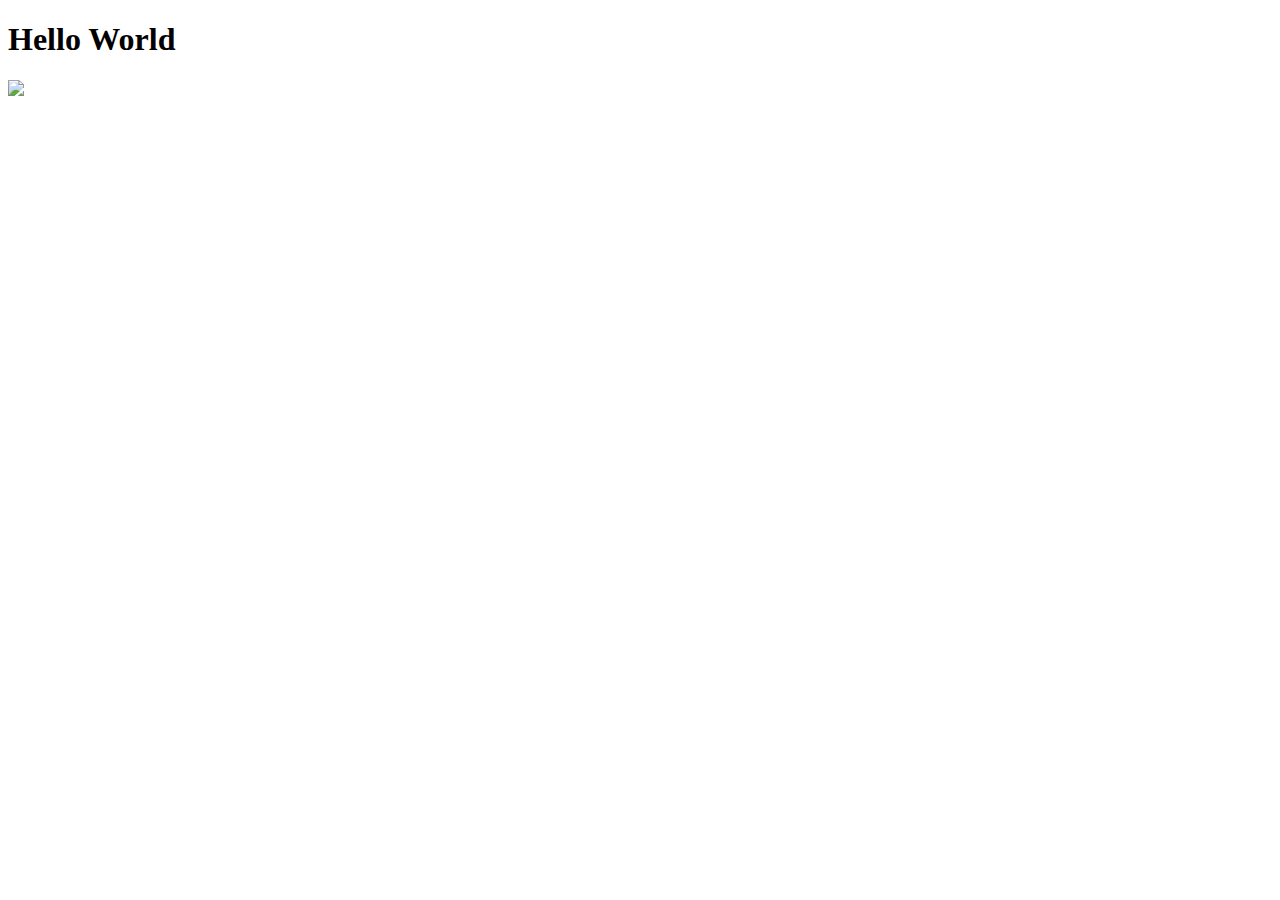
==== index.html @ e900eb6e "Add files via upload" ====
<!DOCTYPE html>
<html lang="en">
<head>
	<meta charset="UTF-8">
	<meta name="viewport" content="width=device-width, initial-scale=1.0">
	<title>Hello World</title>
</head>
<body>
	<h1>Hello World</h1>
	<img SRC="https://thehappypuppysite.com/wp-content/uploads/2017/05/Weimaraner-HP-long.jpg"/>
</body>
</html>
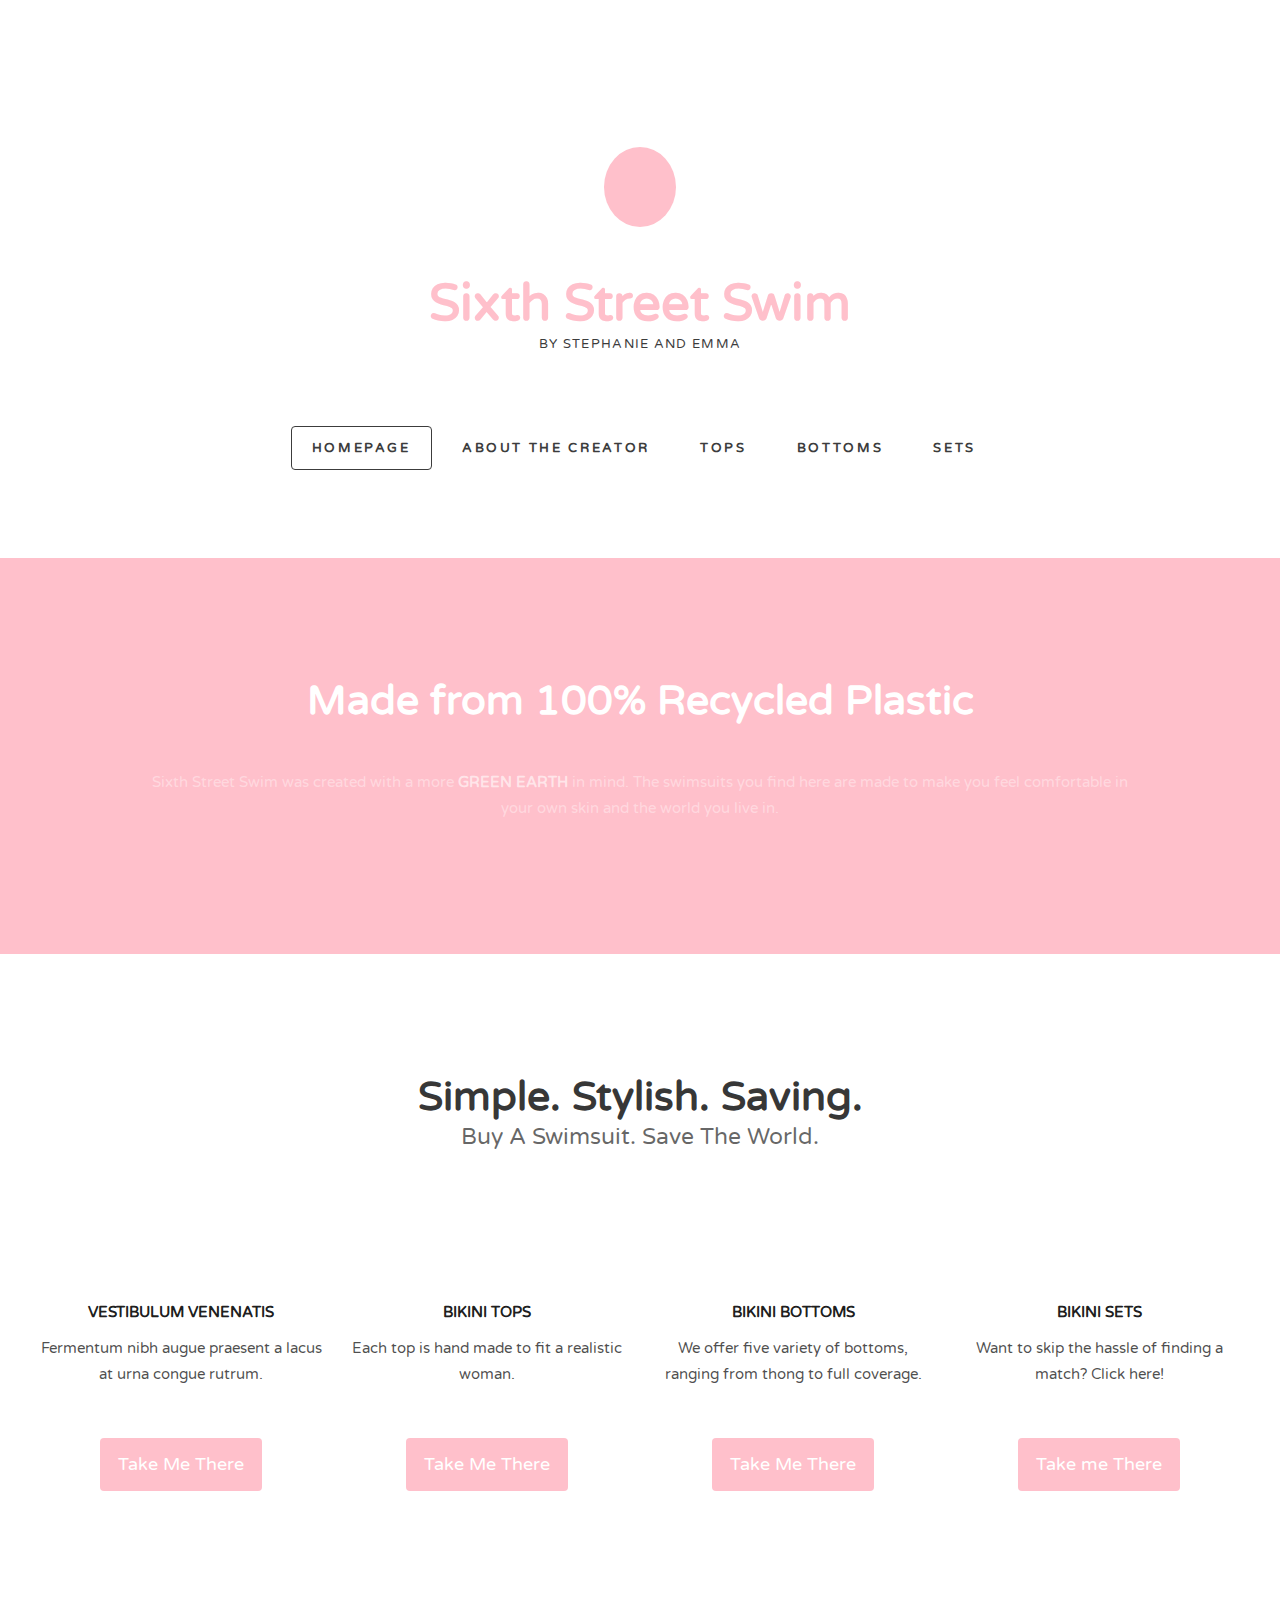
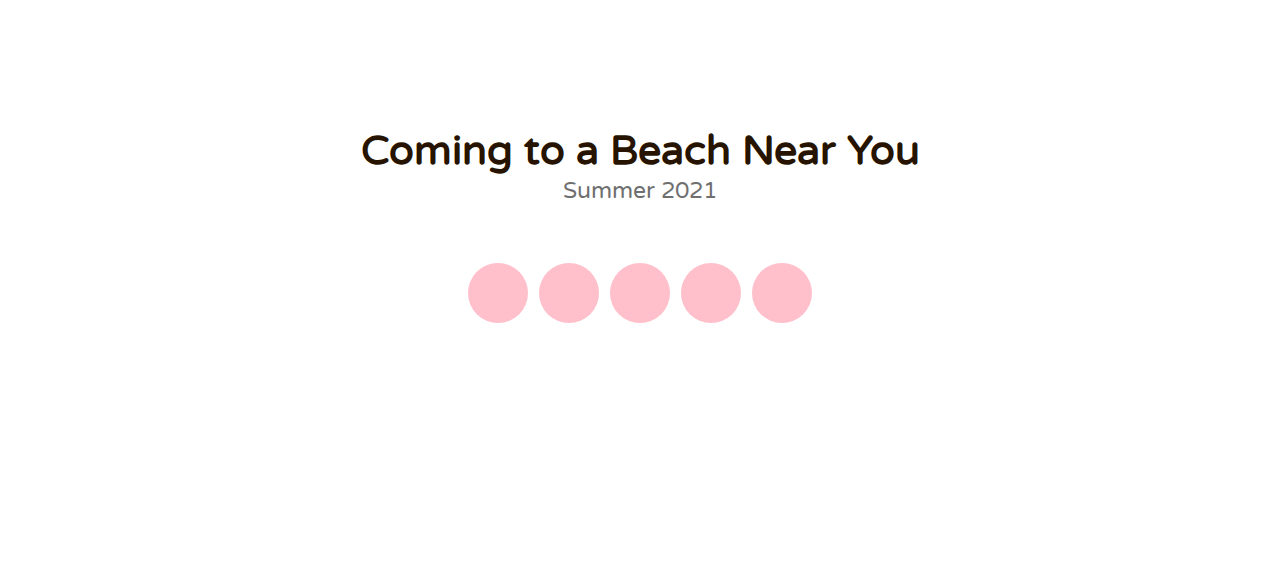
==== commit d1196c76: "Add files via upload" ====
--- a/index.html
+++ b/index.html
@@ -1,12 +1,104 @@
-<!DOCTYPE html>
-<html lang="en">
-<head>
-	<meta charset="UTF-8">
-	<meta name="viewport" content="width=device-width, initial-scale=1.0">
-	<title>Hello World</title>
-</head>
-<body>
-	<h1>Hello World</h1>
-	<img SRC="https://thehappypuppysite.com/wp-content/uploads/2017/05/Weimaraner-HP-long.jpg"/>
-</body>
-</html>+<!DOCTYPE html PUBLIC "-//W3C//DTD XHTML 1.0 Strict//EN" "http://www.w3.org/TR/xhtml1/DTD/xhtml1-strict.dtd">
+<!--
+Design by TEMPLATED
+http://templated.co
+Released for free under the Creative Commons Attribution License
+
+Name       : Embellished 
+Description: A two-column, fixed-width design with dark color scheme.
+Version    : 1.0
+Released   : 20140207
+
+-->
+<html xmlns="http://www.w3.org/1999/xhtml">
+<head>
+<meta http-equiv="Content-Type" content="text/html; charset=utf-8" />
+<title></title>
+<meta name="keywords" content="" />
+<meta name="description" content="" />
+<link href="http://fonts.googleapis.com/css?family=Varela+Round" rel="stylesheet" />
+<link href="default.css" rel="stylesheet" type="text/css" media="all" />
+<link href="fonts.css" rel="stylesheet" type="text/css" media="all" />
+
+<!--[if IE 6]><link href="default_ie6.css" rel="stylesheet" type="text/css" /><![endif]-->
+
+</head>
+<body>
+<div id="wrapper1">
+	<div id="header-wrapper">
+		<div id="header" class="container">
+			<div id="logo"> <span class="icon icon-key"></span>
+				<h1><a href="#">Sixth Street Swim</a></h1>
+				<span>By <a href="http://templated.co" rel="nofollow">Stephanie and Emma</a></span> </div>
+			<div id="menu">
+				<ul>
+					<li class="current_page_item"><a href="#" accesskey="1" title="">Homepage</a></li>
+					<li><a href="#" accesskey="2" title="">About the Creator</a></li>
+					<li><a href="#" accesskey="3" title="">Tops</a></li>
+					<li><a href="#" accesskey="4" title="">Bottoms</a></li>
+					<li><a href="#" accesskey="5" title="">Sets</a></li>
+				</ul>
+			</div>
+		</div>
+	</div>
+	<div id="wrapper2">
+		<div id="welcome" class="container">
+			<div class="title">
+				<h2>Made from 100% Recycled Plastic</h2>
+			</div>
+			<p>Sixth Street Swim was created with a more <strong>GREEN EARTH</strong> in mind. The swimsuits you find here are made to make you feel comfortable in your own skin and the world you live in.  </p>
+		</div>
+	</div>
+	<div id="wrapper3">
+		<div id="portfolio" class="container">
+			<div class="title">
+				<h2>Simple. Stylish. Saving.</h2>
+				<span class="byline">Buy a Swimsuit. Save the World.</span> </div>
+			<div class="column1">
+				<div class="box">
+					<span class="icon icon-key"></span>
+					<h3>Vestibulum venenatis</h3>
+					<p>Fermentum nibh augue praesent a lacus at urna congue rutrum.</p>
+					<a href="#" class="button button-small">Take Me There</a> </div>
+			</div>
+			<div class="column2">
+				<div class="box">
+					<span class="icon icon-key"></span>
+					<h3>Bikini Tops</h3>
+					<p>Each top is hand made to fit a realistic woman.</p>
+					<a href="#" class="button button-small">Take Me There</a> </div>
+			</div>
+			<div class="column3">
+				<div class="box">
+					<span class="icon icon-key"></span>
+					<h3>Bikini Bottoms</h3>
+					<p>We offer five variety of bottoms, ranging from thong to full coverage.</p>
+					<a href="#" class="button button-small">Take Me There</a> </div>
+			</div>
+			<div class="column4">
+				<div class="box">
+					<span class="icon icon-key"></span>
+					<h3>Bikini Sets</h3>
+					<p>Want to skip the hassle of finding a match? Click here!</p>
+					<a href="#" class="button button-small">Take me There</a> </div>
+			</div>
+		</div>
+	</div>
+</div>
+<div id="footer" class="container">
+	<div class="title">
+		<h2>Coming to a Beach Near You</h2>
+		<span class="byline">Summer 2021</span> </div>
+	<ul class="contact">
+		<li><a href="#" class="icon icon-twitter"><span>Twitter</span></a></li>
+		<li><a href="#" class="icon icon-facebook"><span></span></a></li>
+		<li><a href="#" class="icon icon-dribbble"><span>Pinterest</span></a></li>
+		<li><a href="#" class="icon icon-tumblr"><span>Google+</span></a></li>
+		<li><a href="#" class="icon icon-rss"><span>Pinterest</span></a></li>
+	</ul>
+</div>
+<div id="copyright" class="container">
+	<p>&copy; Untitled. All rights reserved. | Photos by <a href="http://fotogrph.com/">Fotogrph</a> | Design by <a href="http://templated.co" rel="nofollow">TEMPLATED</a>.</p>
+</div>
+</body>
+</html>
--- a/default.css
+++ b/default.css
@@ -0,0 +1,723 @@
+	html, body
+	{
+		height: 100%;
+	}
+	
+	body
+	{
+		margin: 0px;
+		padding: 0px;
+		background: white url(images/overlay.png) repeat;
+		font-family: 'Varela Round', sans-serif;
+		font-size: 11pt;
+		font-weight: 400;
+		color: #000000;
+	}
+	
+	
+	h1, h2, h3
+	{
+		margin: 0;
+		padding: 0;
+	}
+	
+	p, ol, ul
+	{
+		margin-top: 0;
+	}
+	
+	ol, ul
+	{
+		padding: 0;
+		list-style: none;
+	}
+	
+	p
+	{
+		line-height: 180%;
+	}
+	
+	strong
+	{
+	}
+	
+	a
+	{
+		color: pink;
+	}
+	
+	a:hover
+	{
+		text-decoration: none;
+	}
+	
+
+	.container
+	{
+		margin: 0px auto;
+		width: 1200px;
+	}
+	
+
+/*********************************************************************************/
+/* Form Style                                                                    */
+/*********************************************************************************/
+
+		form
+		{
+		}
+		
+			form label
+			{
+				display: block;
+				text-align: left;
+				margin-bottom: 0.5em;
+			}
+			
+			form .submit
+			{
+				margin-top: 2em;
+				background: pink;
+				border-radius: 8px;
+				line-height: 1.5em;
+				font-size: 1.3em;
+			}
+		
+			form input.text,
+			form select,
+			form textarea
+			{
+				position: relative;
+				-webkit-appearance: none;
+				display: block;
+				border: 0;
+				background: #fff;
+				background: rgba(255,255,255,0.75);
+				width: 100%;
+				border-radius: 0.50em;
+				margin: 1em 0em;
+				padding: 1.50em 1em;
+				box-shadow: inset 0 0.1em 0.1em 0 rgba(0,0,0,0.05);
+				border: solid 1px rgba(0,0,0,0.15);
+				-moz-transition: all 0.35s ease-in-out;
+				-webkit-transition: all 0.35s ease-in-out;
+				-o-transition: all 0.35s ease-in-out;
+				-ms-transition: all 0.35s ease-in-out;
+				transition: all 0.35s ease-in-out;
+				font-family: 'Source Sans Pro', sans-serif;
+				font-size: 1em;
+				outline: none;
+			}
+
+				form input.text:hover,
+				form select:hover,
+				form textarea:hover
+				{
+				}
+
+				form input.text:focus,
+				form select:focus,
+				form textarea:focus
+				{
+					box-shadow: 0 0 2px 1px #E0E0E0;
+					background: #fff;
+				}
+				
+				form textarea
+				{
+					min-height: 12em;
+				}
+
+				form .formerize-placeholder
+				{
+					color: #555 !important;
+				}
+
+				form ::-webkit-input-placeholder
+				{
+					color: #555 !important;
+				}
+
+				form :-moz-placeholder
+				{
+					color: #555 !important;
+				}
+
+				form ::-moz-placeholder
+				{
+					color: #555 !important;
+				}
+
+				form :-ms-input-placeholder
+				{
+					color: #555 !important;
+				}
+
+				form ::-moz-focus-inner
+				{
+					border: 0;
+				}
+
+
+/*********************************************************************************/
+/* Image Style                                                                   */
+/*********************************************************************************/
+
+	.image
+	{
+		display: inline-block;
+		border: 1px solid rgba(0,0,0,.1);
+	}
+	
+	.image img
+	{
+		display: block;
+		width: 100%;
+	}
+	
+	.image-full
+	{
+		display: block;
+		width: 100%;
+		margin: 0 0 3em 0;
+	}
+	
+	.image-left
+	{
+		float: left;
+		margin: 0 2em 2em 0;
+	}
+	
+	.image-centered
+	{
+		display: block;
+		margin: 0 0 2em 0;
+	}
+	
+	.image-centered img
+	{
+		margin: 0 auto;
+		width: auto;
+	}
+
+/*********************************************************************************/
+/* List Styles                                                                   */
+/*********************************************************************************/
+
+	ul.style1
+	{
+	}
+
+
+/*********************************************************************************/
+/* Social Icon Styles                                                            */
+/*********************************************************************************/
+
+	ul.contact
+	{
+		margin: 0;
+		padding: 1em 0em 0em 0em;
+		list-style: none;
+	}
+	
+	ul.contact li
+	{
+		display: inline-block;
+		padding: 0em 0.20em;
+		font-size: 1.2em;
+	}
+	
+	ul.contact li span
+	{
+		display: none;
+		margin: 0;
+		padding: 0;
+	}
+	
+	ul.contact li a
+	{
+		color: rgba(255,255,255,1);
+	}
+	
+	ul.contact li a:before
+	{
+		display: inline-block;
+		width: 60px;
+		height: 60px;
+		line-height: 60px;
+		background: pink;
+		border-radius: 30px;
+		text-align: center;
+	}
+	
+
+/*********************************************************************************/
+/* Button Style                                                                  */
+/*********************************************************************************/
+
+	.button
+	{
+		display: inline-block;
+		margin-top: 2em;
+		padding: 0.6em 1em;
+		background: pink;
+		border-radius: 4px;
+		line-height: 1.8em;
+		text-decoration: none;
+		font-weight: 400;
+		font-size: 1.2em;
+		color: #FFF;
+	}
+	
+	.button:before
+	{
+		display: inline-block;
+		background: #8DCB89;
+		margin-right: 1em;
+		width: 40px;
+		height: 40px;
+		line-height: 40px;
+		border-radius: 20px;
+		text-align: center;
+		color: #272925;
+	}
+	
+	.button-small
+	{
+	}
+		
+/*********************************************************************************/
+/* Heading Titles                                                                */
+/*********************************************************************************/
+
+	.title
+	{
+		margin-bottom: 3em;
+	}
+	
+	.title h2
+	{
+		font-size: 2.8em;
+		color: #261300;
+	}
+	
+	.title .byline
+	{
+		letter-spacing: 0.15em;
+		text-transform: uppercase;
+		font-weight: 400;
+		font-size: 1.1em;
+		color: #6F6F6F;
+	}
+
+/*********************************************************************************/
+/* Header                                                                        */
+/*********************************************************************************/
+
+	#header-wrapper
+	{
+		overflow: hidden;
+		padding: 5em 0em;
+	}
+
+	#header
+	{
+	}
+
+/*********************************************************************************/
+/* Logo                                                                          */
+/*********************************************************************************/
+
+	#logo
+	{
+		padding: 5em 0em;
+		text-align: center;
+	}
+	
+	#logo h1
+	{
+		font-size: 3.5em;
+	}
+	
+	
+	#logo h1 a
+	{
+		color: pink;
+	}
+
+	#logo a
+	{
+		text-decoration: none;
+	}
+	
+	#logo span
+	{
+		letter-spacing: 0.10em;
+		text-transform: uppercase;
+		font-size: 0.90em;
+		color: #3C3C3C;
+	}
+
+	#logo span a
+	{
+		color: #3C3C3C;
+	}
+	
+	#logo .icon
+	{
+		display: inline-block;
+		margin-bottom: 2em;
+		padding: 1em;
+		background: pink;
+		border-radius: 50%;
+		font-size: 1.6em;
+		color: #FFF;
+	}
+	
+
+/*********************************************************************************/
+/* Menu                                                                          */
+/*********************************************************************************/
+
+	#menu
+	{
+	}
+	
+	#menu ul
+	{
+		text-align: center;
+	}
+	
+	#menu li
+	{
+		display: inline-block;
+	}
+	
+	#menu li a, #menu li span
+	{
+		display: inline-block;
+		margin-left: 0.50em;
+		padding: 1em 1.5em;
+		letter-spacing: 0.20em;
+		text-decoration: none;
+		font-size: 0.90em;
+		font-weight: 600;
+		text-transform: uppercase;
+		outline: 0;
+		color: #3C3C3C;
+	}
+	
+	#menu li:hover a, #menu li.active a, #menu li.active span
+	{
+	}
+	
+	#menu .current_page_item a
+	{
+		border: 1px solid #3C3C3C;
+		border-radius: 4px;
+	}
+	
+
+/*********************************************************************************/
+/* Banner                                                                        */
+/*********************************************************************************/
+
+	#banner
+	{
+	}
+
+/*********************************************************************************/
+/* Wrapper                                                                       */
+/*********************************************************************************/
+
+	#wrapper1
+	{
+		background: #FFF;
+	}
+
+	#wrapper2
+	{
+		background: pink;
+	}
+
+	#wrapper3
+	{
+		overflow: hidden;
+		padding: 0em 0em 8em 0em;
+		background: #FFF;
+	}
+	
+	#wrapper4
+	{
+		overflow: hidden;
+		padding: 8em 0em 4em 0em;
+		background: lightgray
+	}
+
+/*********************************************************************************/
+/* Welcome                                                                       */
+/*********************************************************************************/
+
+	#welcome
+	{
+		overflow: hidden;
+		width: 1000px;
+		padding: 8em 100px 8em 100px;
+		text-align: center;
+		color: rgba(255,255,255,0.4);
+	}
+	
+	#welcome .content
+	{
+		padding: 0em 8em;
+	}
+	
+	#welcome .title h2
+	{
+		color: rgba(255,255,255,1);
+	}
+	
+	#welcome a,
+	#welcome strong
+	{
+		color: rgba(255,255,255,0.6);
+	}
+
+/*********************************************************************************/
+/* Page                                                                          */
+/*********************************************************************************/
+
+	#page
+	{
+	}
+
+/*********************************************************************************/
+/* Content                                                                       */
+/*********************************************************************************/
+
+	#content
+	{
+	}
+
+/*********************************************************************************/
+/* Sidebar                                                                       */
+/*********************************************************************************/
+
+	#sidebar
+	{
+	}
+
+/*********************************************************************************/
+/* Footer                                                                        */
+/*********************************************************************************/
+
+	#footer
+	{
+		padding: 8em 0em 5em 0em;
+		text-align: center;
+	}
+
+	
+	#footer .title h2
+	{
+		color: lightgray(255,255,255,1);
+	}
+
+
+	#footer .title .byline
+	{
+		letter-spacing: normal;
+		text-transform: capitalize;
+		font-size: 1.6em;
+		color: lightgray(223, 236, 163, 0.2);
+	}
+
+/*********************************************************************************/
+/* Copyright                                                                     */
+/*********************************************************************************/
+
+	#copyright
+	{
+		overflow: hidden;
+		padding: 5em 0em;
+		border-top: 1px solid rgba(255,255,255,0.08);
+	}
+	
+	#copyright p
+	{
+		text-align: center;
+		color: rgba(255,255,255,0.2);
+	}
+	
+	#copyright a
+	{
+		text-decoration: none;
+		color: rgba(255,255,255,0.4);
+	}
+
+/*********************************************************************************/
+/* Newsletter                                                                    */
+/*********************************************************************************/
+
+	#newsletter
+	{
+		overflow: hidden;
+		padding: 8em 0em;
+		background: #EDEDED;
+		text-align: center;
+	}
+	
+	#newsletter .title h2
+	{
+		color: rgba(0,0,0,0.8);
+	}
+	
+	#newsletter .content
+	{
+		width: 600px;
+		margin: 0px auto;
+	}
+	
+/*********************************************************************************/
+/* Portfolio                                                                     */
+/*********************************************************************************/
+
+	#portfolio
+	{
+		padding-top: 8em;
+	}
+	
+	#portfolio .box
+	{
+		text-align: center;
+		color: rgba(0,0,0,0.7);
+	}
+	
+	#portfolio h3
+	{
+		display: block;
+		padding-bottom: 1em;
+		text-transform: uppercase;
+		font-size: 1em;
+		color: rgba(0,0,0,0.9);
+	}
+
+	#portfolio .title
+	{
+		margin-bottom: 5em;
+		text-align: center;
+	}
+
+	#portfolio .title h2
+	{
+		color: rgba(0,0,0,0.8);
+	}
+
+	#portfolio .title .byline
+	{
+		letter-spacing: normal;
+		text-transform: capitalize;
+		font-size: 1.6em;
+		color: rgba(0,0,0,0.6);
+	}
+	
+	#portfolio .icon
+	{
+		display: inline-block;
+		margin-bottom: 2em;
+		font-size: 1.6em;
+		color: rgba(0,0,0,0.8);
+	}
+
+	.column1,
+	.column2,
+	.column3,
+	.column4
+	{
+		width: 282px;
+	}
+	
+	.column1,
+	.column2,
+	.column3
+	{
+		float: left;
+		margin-right: 24px;
+	}
+	
+	.column4
+	{
+		float: right;
+	}
+
+/*********************************************************************************/
+/* Three Columns                                                                 */
+/*********************************************************************************/
+
+	#three-column
+	{
+		overflow: hidden;
+		padding-bottom: 4em;
+		text-align: center;
+	}
+	
+	#three-column h2
+	{
+		margin: 1em 0em;
+		text-transform: uppercase;
+		font-size: 1.5em;
+		font-weight: 700;
+	}
+	
+	#three-column .icon
+	{
+		position: relative;
+		display: block;
+		margin: 0px auto 0.80em auto;
+		line-height: 150px;
+		font-size: 4em;
+		width: 150px;
+		height: 150px;
+		border-radius: 100px;
+		text-align: center;
+		color: #632F00;
+		
+	}
+		
+	#three-column #tbox1,
+	#three-column #tbox2,
+	#three-column #tbox3
+	{
+		float: left;
+		width: 320px;
+		padding: 80px 40px 80px 40px;
+	}
+	
+	#three-column .title
+	{
+		letter-spacing: 0.10em;
+		text-align: center;
+		text-transform: uppercase;
+	}
+	
+	#three-column .title h2
+	{
+		font-size: 1.60em;
+		font-weight: 900;
+		font-family: 'Open Sans', sans-serif;
+		color: #261300;
+	}
+	
+	#three-column .title .byline
+	{
+		padding-top: 0.50em;
+		font-size: 0.90em;
+		color: #858585;
+	}
+
+	#three-column .arrow-down
+	{
+		border-top-color: #292929;
+	}
+
+	--- a/fonts.css
+++ b/fonts.css
@@ -0,0 +1,378 @@
+@charset 'UTF-8';
+
+@font-face
+{
+	font-family: 'FontAwesome';
+	src: url('fonts/fontawesome-webfont.eot?v=3.0.1');
+	src: url('fonts/fontawesome-webfont.eot?#iefix&v=3.0.1') format('embedded-opentype'),
+	     url('fonts/fontawesome-webfont.woff?v=3.0.1') format('woff'),
+	     url('fonts/fontawesome-webfont.ttf?v=3.0.1') format('truetype'),
+	     url('fonts/fontawesome-webfont.svg#FontAwesome') format('svg');
+	font-weight: normal;
+	font-style: normal;
+}
+
+@font-face
+{
+	font-family: 'Font-Awesome-Social';
+	src: url('fonts/fontawesome-social-webfont.eot');
+	src: url('fonts/fontawesome-social-webfont.eot?#iefix') format('embedded-opentype'),
+	     url('fonts/fontawesome-social-webfont.woff') format('woff'),
+		 url('fonts/fontawesome-social-webfont.ttf') format('truetype'),
+		 url('fonts/fontawesome-social-webfont.svg#Font-Awesome-More') format('svg');
+	font-weight: normal;
+	font-style: normal;
+}
+
+/*********************************************************************************/
+/* Icons                                                                         */
+/*********************************************************************************/
+
+	/*
+		Powered by:
+		
+		Font Awesome (http://fortawesome.github.com/Font-Awesome/)
+		Font Awesome More (http://gregoryloucas.github.com/Font-Awesome-More/)
+	*/
+
+	.icon
+	{
+		text-decoration: none;
+	}
+
+		.icon:before
+		{
+			font-size: 1.25em;
+			text-decoration: none;
+			font-family: FontAwesome;
+			font-weight: normal;
+			font-style: normal;
+			-webkit-text-rendering: optimizeLegibility;
+			-moz-text-rendering: optimizeLegibility;
+			-ms-text-rendering: optimizeLegibility;
+			-o-text-rendering: optimizeLegibility;
+			text-rendering: optimizeLegibility;
+			-webkit-font-smoothing: antialiased;
+			-moz-font-smoothing: antialiased;
+			-ms-font-smoothing: antialiased;
+			-o-font-smoothing: antialiased;
+			font-smoothing: antialiased;
+			-webkit-font-feature-settings: "liga" 1, "dlig" 1;
+			-moz-font-feature-settings: "liga=1, dlig=1";
+			-ms-font-feature-settings: "liga" 1, "dlig" 1;
+			-o-font-feature-settings: "liga" 1, "dlig" 1;
+			font-feature-settings: "liga" 1, "dlig" 1;
+		}
+
+		.icon-glass:before                { content: "\f000"; }
+		.icon-music:before                { content: "\f001"; }
+		.icon-search:before               { content: "\f002"; }
+		.icon-envelope:before             { content: "\f003"; }
+		.icon-heart:before                { content: "\f004"; }
+		.icon-star:before                 { content: "\f005"; }
+		.icon-star-empty:before           { content: "\f006"; }
+		.icon-user:before                 { content: "\f007"; }
+		.icon-film:before                 { content: "\f008"; }
+		.icon-th-large:before             { content: "\f009"; }
+		.icon-th:before                   { content: "\f00a"; }
+		.icon-th-list:before              { content: "\f00b"; }
+		.icon-ok:before                   { content: "\f00c"; }
+		.icon-remove:before               { content: "\f00d"; }
+		.icon-zoom-in:before              { content: "\f00e"; }
+
+		.icon-zoom-out:before             { content: "\f010"; }
+		.icon-off:before                  { content: "\f011"; }
+		.icon-signal:before               { content: "\f012"; }
+		.icon-cog:before                  { content: "\f013"; }
+		.icon-trash:before                { content: "\f014"; }
+		.icon-home:before                 { content: "\f015"; }
+		.icon-file:before                 { content: "\f016"; }
+		.icon-time:before                 { content: "\f017"; }
+		.icon-road:before                 { content: "\f018"; }
+		.icon-download-alt:before         { content: "\f019"; }
+		.icon-download:before             { content: "\f01a"; }
+		.icon-upload:before               { content: "\f01b"; }
+		.icon-inbox:before                { content: "\f01c"; }
+		.icon-play-circle:before          { content: "\f01d"; }
+		.icon-repeat:before               { content: "\f01e"; }
+
+		/* \f020 doesn't work in Safari. all shifted one down */
+		.icon-refresh:before              { content: "\f021"; }
+		.icon-list-alt:before             { content: "\f022"; }
+		.icon-lock:before                 { content: "\f023"; }
+		.icon-flag:before                 { content: "\f024"; }
+		.icon-headphones:before           { content: "\f025"; }
+		.icon-volume-off:before           { content: "\f026"; }
+		.icon-volume-down:before          { content: "\f027"; }
+		.icon-volume-up:before            { content: "\f028"; }
+		.icon-qrcode:before               { content: "\f029"; }
+		.icon-barcode:before              { content: "\f02a"; }
+		.icon-tag:before                  { content: "\f02b"; }
+		.icon-tags:before                 { content: "\f02c"; }
+		.icon-book:before                 { content: "\f02d"; }
+		.icon-bookmark:before             { content: "\f02e"; }
+		.icon-print:before                { content: "\f02f"; }
+
+		.icon-camera:before               { content: "\f030"; }
+		.icon-font:before                 { content: "\f031"; }
+		.icon-bold:before                 { content: "\f032"; }
+		.icon-italic:before               { content: "\f033"; }
+		.icon-text-height:before          { content: "\f034"; }
+		.icon-text-width:before           { content: "\f035"; }
+		.icon-align-left:before           { content: "\f036"; }
+		.icon-align-center:before         { content: "\f037"; }
+		.icon-align-right:before          { content: "\f038"; }
+		.icon-align-justify:before        { content: "\f039"; }
+		.icon-list:before                 { content: "\f03a"; }
+		.icon-indent-left:before          { content: "\f03b"; }
+		.icon-indent-right:before         { content: "\f03c"; }
+		.icon-facetime-video:before       { content: "\f03d"; }
+		.icon-picture:before              { content: "\f03e"; }
+
+		.icon-pencil:before               { content: "\f040"; }
+		.icon-map-marker:before           { content: "\f041"; }
+		.icon-adjust:before               { content: "\f042"; }
+		.icon-tint:before                 { content: "\f043"; }
+		.icon-edit:before                 { content: "\f044"; }
+		.icon-share:before                { content: "\f045"; }
+		.icon-check:before                { content: "\f046"; }
+		.icon-move:before                 { content: "\f047"; }
+		.icon-step-backward:before        { content: "\f048"; }
+		.icon-fast-backward:before        { content: "\f049"; }
+		.icon-backward:before             { content: "\f04a"; }
+		.icon-play:before                 { content: "\f04b"; }
+		.icon-pause:before                { content: "\f04c"; }
+		.icon-stop:before                 { content: "\f04d"; }
+		.icon-forward:before              { content: "\f04e"; }
+
+		.icon-fast-forward:before         { content: "\f050"; }
+		.icon-step-forward:before         { content: "\f051"; }
+		.icon-eject:before                { content: "\f052"; }
+		.icon-chevron-left:before         { content: "\f053"; }
+		.icon-chevron-right:before        { content: "\f054"; }
+		.icon-plus-sign:before            { content: "\f055"; }
+		.icon-minus-sign:before           { content: "\f056"; }
+		.icon-remove-sign:before          { content: "\f057"; }
+		.icon-ok-sign:before              { content: "\f058"; }
+		.icon-question-sign:before        { content: "\f059"; }
+		.icon-info-sign:before            { content: "\f05a"; }
+		.icon-screenshot:before           { content: "\f05b"; }
+		.icon-remove-circle:before        { content: "\f05c"; }
+		.icon-ok-circle:before            { content: "\f05d"; }
+		.icon-ban-circle:before           { content: "\f05e"; }
+
+		.icon-arrow-left:before           { content: "\f060"; }
+		.icon-arrow-right:before          { content: "\f061"; }
+		.icon-arrow-up:before             { content: "\f062"; }
+		.icon-arrow-down:before           { content: "\f063"; }
+		.icon-share-alt:before            { content: "\f064"; }
+		.icon-resize-full:before          { content: "\f065"; }
+		.icon-resize-small:before         { content: "\f066"; }
+		.icon-plus:before                 { content: "\f067"; }
+		.icon-minus:before                { content: "\f068"; }
+		.icon-asterisk:before             { content: "\f069"; }
+		.icon-exclamation-sign:before     { content: "\f06a"; }
+		.icon-gift:before                 { content: "\f06b"; }
+		.icon-leaf:before                 { content: "\f06c"; }
+		.icon-fire:before                 { content: "\f06d"; }
+		.icon-eye-open:before             { content: "\f06e"; }
+
+		.icon-eye-close:before            { content: "\f070"; }
+		.icon-warning-sign:before         { content: "\f071"; }
+		.icon-plane:before                { content: "\f072"; }
+		.icon-calendar:before             { content: "\f073"; }
+		.icon-random:before               { content: "\f074"; }
+		.icon-comment:before              { content: "\f075"; }
+		.icon-magnet:before               { content: "\f076"; }
+		.icon-chevron-up:before           { content: "\f077"; }
+		.icon-chevron-down:before         { content: "\f078"; }
+		.icon-retweet:before              { content: "\f079"; }
+		.icon-shopping-cart:before        { content: "\f07a"; }
+		.icon-folder-close:before         { content: "\f07b"; }
+		.icon-folder-open:before          { content: "\f07c"; }
+		.icon-resize-vertical:before      { content: "\f07d"; }
+		.icon-resize-horizontal:before    { content: "\f07e"; }
+
+		.icon-bar-chart:before            { content: "\f080"; }
+		.icon-twitter-sign:before         { content: "\f081"; }
+		.icon-facebook-sign:before        { content: "\f082"; }
+		.icon-camera-retro:before         { content: "\f083"; }
+		.icon-key:before                  { content: "\f084"; }
+		.icon-cogs:before                 { content: "\f085"; }
+		.icon-comments:before             { content: "\f086"; }
+		.icon-thumbs-up:before            { content: "\f087"; }
+		.icon-thumbs-down:before          { content: "\f088"; }
+		.icon-star-half:before            { content: "\f089"; }
+		.icon-heart-empty:before          { content: "\f08a"; }
+		.icon-signout:before              { content: "\f08b"; }
+		.icon-linkedin-sign:before        { content: "\f08c"; }
+		.icon-pushpin:before              { content: "\f08d"; }
+		.icon-external-link:before        { content: "\f08e"; }
+
+		.icon-signin:before               { content: "\f090"; }
+		.icon-trophy:before               { content: "\f091"; }
+		.icon-github-sign:before          { content: "\f092"; }
+		.icon-upload-alt:before           { content: "\f093"; }
+		.icon-lemon:before                { content: "\f094"; }
+		.icon-phone:before                { content: "\f095"; }
+		.icon-check-empty:before          { content: "\f096"; }
+		.icon-bookmark-empty:before       { content: "\f097"; }
+		.icon-phone-sign:before           { content: "\f098"; }
+		.icon-twitter:before              { content: "\f099"; }
+		.icon-facebook:before             { content: "\f09a"; }
+		.icon-github:before               { content: "\f09b"; }
+		.icon-unlock:before               { content: "\f09c"; }
+		.icon-credit-card:before          { content: "\f09d"; }
+		.icon-rss:before                  { content: "\f09e"; }
+
+		.icon-hdd:before                  { content: "\f0a0"; }
+		.icon-bullhorn:before             { content: "\f0a1"; }
+		.icon-bell:before                 { content: "\f0a2"; }
+		.icon-certificate:before          { content: "\f0a3"; }
+		.icon-hand-right:before           { content: "\f0a4"; }
+		.icon-hand-left:before            { content: "\f0a5"; }
+		.icon-hand-up:before              { content: "\f0a6"; }
+		.icon-hand-down:before            { content: "\f0a7"; }
+		.icon-circle-arrow-left:before    { content: "\f0a8"; }
+		.icon-circle-arrow-right:before   { content: "\f0a9"; }
+		.icon-circle-arrow-up:before      { content: "\f0aa"; }
+		.icon-circle-arrow-down:before    { content: "\f0ab"; }
+		.icon-globe:before                { content: "\f0ac"; }
+		.icon-wrench:before               { content: "\f0ad"; }
+		.icon-tasks:before                { content: "\f0ae"; }
+
+		.icon-filter:before               { content: "\f0b0"; }
+		.icon-briefcase:before            { content: "\f0b1"; }
+		.icon-fullscreen:before           { content: "\f0b2"; }
+
+		.icon-group:before                { content: "\f0c0"; }
+		.icon-link:before                 { content: "\f0c1"; }
+		.icon-cloud:before                { content: "\f0c2"; }
+		.icon-beaker:before               { content: "\f0c3"; }
+		.icon-cut:before                  { content: "\f0c4"; }
+		.icon-copy:before                 { content: "\f0c5"; }
+		.icon-paper-clip:before           { content: "\f0c6"; }
+		.icon-save:before                 { content: "\f0c7"; }
+		.icon-sign-blank:before           { content: "\f0c8"; }
+		.icon-reorder:before              { content: "\f0c9"; }
+		.icon-list-ul:before              { content: "\f0ca"; }
+		.icon-list-ol:before              { content: "\f0cb"; }
+		.icon-strikethrough:before        { content: "\f0cc"; }
+		.icon-underline:before            { content: "\f0cd"; }
+		.icon-table:before                { content: "\f0ce"; }
+
+		.icon-magic:before                { content: "\f0d0"; }
+		.icon-truck:before                { content: "\f0d1"; }
+		.icon-pinterest:before            { content: "\f0d2"; }
+		.icon-pinterest-sign:before       { content: "\f0d3"; }
+		.icon-google-plus-sign:before     { content: "\f0d4"; }
+		.icon-google-plus:before          { content: "\f0d5"; }
+		.icon-money:before                { content: "\f0d6"; }
+		.icon-caret-down:before           { content: "\f0d7"; }
+		.icon-caret-up:before             { content: "\f0d8"; }
+		.icon-caret-left:before           { content: "\f0d9"; }
+		.icon-caret-right:before          { content: "\f0da"; }
+		.icon-columns:before              { content: "\f0db"; }
+		.icon-sort:before                 { content: "\f0dc"; }
+		.icon-sort-down:before            { content: "\f0dd"; }
+		.icon-sort-up:before              { content: "\f0de"; }
+
+		.icon-envelope-alt:before         { content: "\f0e0"; }
+		.icon-linkedin:before             { content: "\f0e1"; }
+		.icon-undo:before                 { content: "\f0e2"; }
+		.icon-legal:before                { content: "\f0e3"; }
+		.icon-dashboard:before            { content: "\f0e4"; }
+		.icon-comment-alt:before          { content: "\f0e5"; }
+		.icon-comments-alt:before         { content: "\f0e6"; }
+		.icon-bolt:before                 { content: "\f0e7"; }
+		.icon-sitemap:before              { content: "\f0e8"; }
+		.icon-umbrella:before             { content: "\f0e9"; }
+		.icon-paste:before                { content: "\f0ea"; }
+		.icon-lightbulb:before            { content: "\f0eb"; }
+		.icon-exchange:before             { content: "\f0ec"; }
+		.icon-cloud-download:before       { content: "\f0ed"; }
+		.icon-cloud-upload:before         { content: "\f0ee"; }
+
+		.icon-user-md:before              { content: "\f0f0"; }
+		.icon-stethoscope:before          { content: "\f0f1"; }
+		.icon-suitcase:before             { content: "\f0f2"; }
+		.icon-bell-alt:before             { content: "\f0f3"; }
+		.icon-coffee:before               { content: "\f0f4"; }
+		.icon-food:before                 { content: "\f0f5"; }
+		.icon-file-alt:before             { content: "\f0f6"; }
+		.icon-building:before             { content: "\f0f7"; }
+		.icon-hospital:before             { content: "\f0f8"; }
+		.icon-ambulance:before            { content: "\f0f9"; }
+		.icon-medkit:before               { content: "\f0fa"; }
+		.icon-fighter-jet:before          { content: "\f0fb"; }
+		.icon-beer:before                 { content: "\f0fc"; }
+		.icon-h-sign:before               { content: "\f0fd"; }
+		.icon-plus-sign-alt:before        { content: "\f0fe"; }
+
+		.icon-double-angle-left:before    { content: "\f100"; }
+		.icon-double-angle-right:before   { content: "\f101"; }
+		.icon-double-angle-up:before      { content: "\f102"; }
+		.icon-double-angle-down:before    { content: "\f103"; }
+		.icon-angle-left:before           { content: "\f104"; }
+		.icon-angle-right:before          { content: "\f105"; }
+		.icon-angle-up:before             { content: "\f106"; }
+		.icon-angle-down:before           { content: "\f107"; }
+		.icon-desktop:before              { content: "\f108"; }
+		.icon-laptop:before               { content: "\f109"; }
+		.icon-tablet:before               { content: "\f10a"; }
+		.icon-mobile-phone:before         { content: "\f10b"; }
+		.icon-circle-blank:before         { content: "\f10c"; }
+		.icon-quote-left:before           { content: "\f10d"; }
+		.icon-quote-right:before          { content: "\f10e"; }
+
+		.icon-spinner:before              { content: "\f110"; }
+		.icon-circle:before               { content: "\f111"; }
+		.icon-reply:before                { content: "\f112"; }
+		.icon-github-alt:before           { content: "\f113"; }
+		.icon-folder-close-alt:before     { content: "\f114"; }
+		.icon-folder-open-alt:before      { content: "\f115"; }
+
+		.icon-blogger-sign:before,.icon-blogger:before,.icon-delicious:before,.icon-dribbble-sign:before,.icon-dribbble:before,.icon-dropbox:before,.icon-drupal:before,.icon-evernote-sign:before,.icon-evernote:before,.icon-flickr-sign:before,.icon-flickr:before,.icon-forrst-sign:before,.icon-forrst:before,.icon-foursquare-sign:before,.icon-foursquare:before,.icon-git-fork:before,.icon-hacker-news:before,.icon-instagram:before,.icon-lastfm-sign:before,.icon-lastfm:before,.icon-paypal:before,.icon-picasa-sign:before,.icon-picasa:before,.icon-reddit:before,.icon-share-this-sign:before,.icon-share-this:before,.icon-skype:before,.icon-soundcloud:before,.icon-spotify:before,.icon-stack-overflow:before,.icon-tumblr-sign:before,.icon-tumblr:before,.icon-vimeo-sign:before,.icon-vimeo:before,.icon-wordpress-sign:before,.icon-wordpress:before,.icon-yelp-sign:before,.icon-yelp:before,.icon-youtube-sign:before,.icon-youtube:before              {font-family:'Font-Awesome-Social'; }
+
+		.icon-dropbox:before              { content: "\f300"; }
+		.icon-drupal:before               { content: "\f301"; }
+		.icon-git-fork:before             { content: "\f302"; }
+		.icon-instagram:before            { content: "\f303"; }
+		.icon-share-this-sign:before      { content: "\f304"; }
+		.icon-share-this:before           { content: "\f305"; }
+		.icon-foursquare-sign:before      { content: "\f306"; }
+		.icon-foursquare:before           { content: "\f307"; }
+		.icon-hacker-news:before          { content: "\f308"; }
+		.icon-skype:before                { content: "\f309"; }
+		.icon-spotify:before              { content: "\f30a"; }
+		.icon-soundcloud:before           { content: "\f30b"; }
+		.icon-paypal:before               { content: "\f30c"; }
+		.icon-youtube-sign:before         { content: "\f30d"; }
+		.icon-youtube:before              { content: "\f30e"; }
+		.icon-reddit:before               { content: "\f30f"; }
+		.icon-blogger-sign:before         { content: "\f310"; }
+		.icon-blogger:before              { content: "\f311"; }
+		.icon-dribbble-sign:before        { content: "\f312"; }
+		.icon-dribbble:before             { content: "\f313"; }
+		.icon-evernote-sign:before        { content: "\f314"; }
+		.icon-evernote:before             { content: "\f315"; }
+		.icon-flickr-sign:before          { content: "\f316"; }
+		.icon-flickr:before               { content: "\f317"; }
+		.icon-forrst-sign:before          { content: "\f318"; }
+		.icon-forrst:before               { content: "\f319"; }
+		.icon-delicious:before            { content: "\f31a"; }
+		.icon-lastfm-sign:before          { content: "\f31b"; }
+		.icon-lastfm:before               { content: "\f31c"; }
+		.icon-picasa-sign:before          { content: "\f31d"; }
+		.icon-picasa:before               { content: "\f31e"; }
+		.icon-stack-overflow:before       { content: "\f320"; }
+		.icon-tumblr-sign:before          { content: "\f321"; }
+		.icon-tumblr:before               { content: "\f322"; }
+		.icon-vimeo-sign:before           { content: "\f323"; }
+		.icon-vimeo:before                { content: "\f324"; }
+		.icon-wordpress-sign:before       { content: "\f325"; }
+		.icon-wordpress:before            { content: "\f326"; }
+		.icon-yelp-sign:before            { content: "\f327"; }
+		.icon-yelp:before                 { content: "\f328"; }
+		.icon-cloud-upload:before		  { content: "\f0ee"; }
+		.icon-cloud-download:before		  { content: "\f0ed"; }
